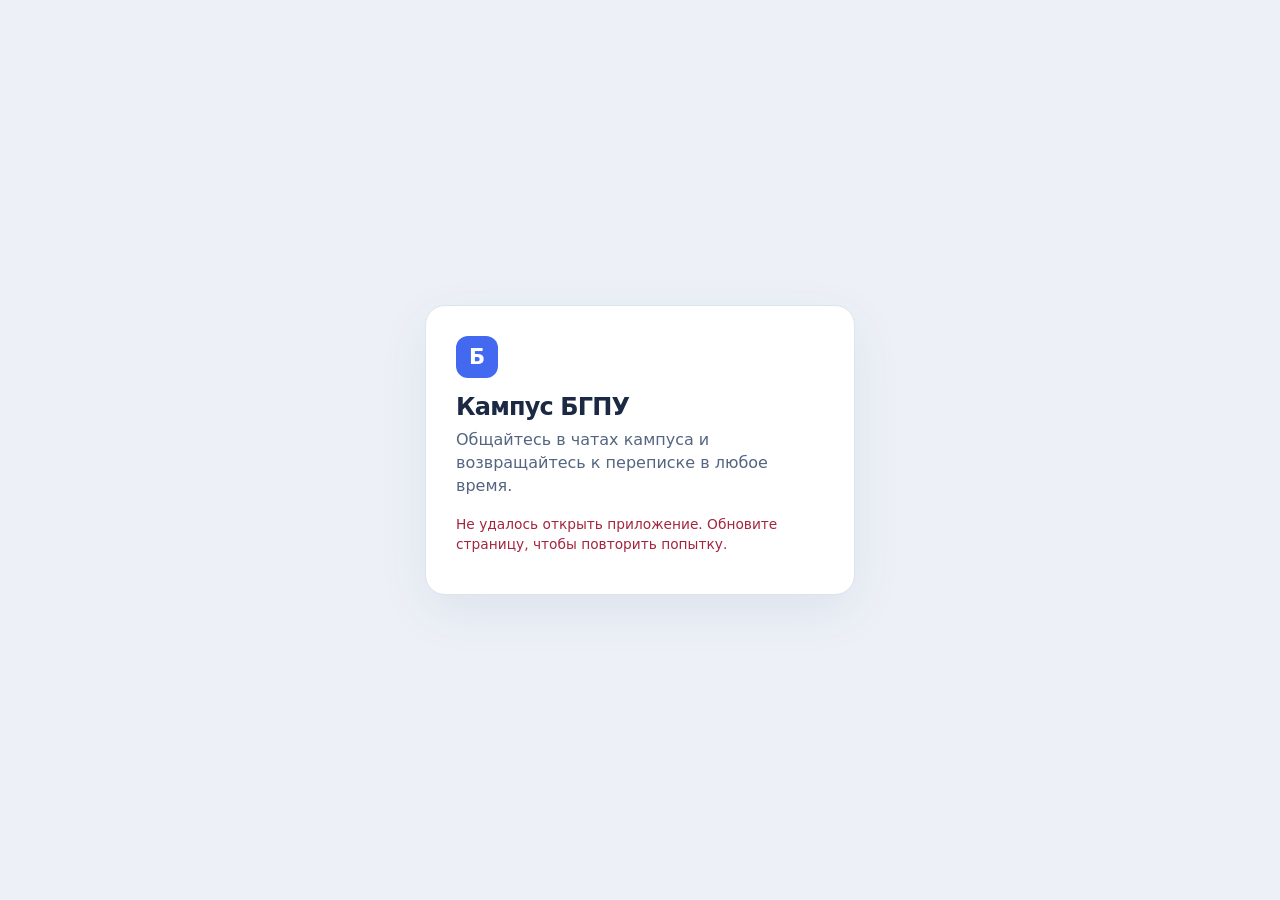
==== static/index.html @ 6a06cf98 "Build persistent campus chat interface" ====
<!doctype html>
<html lang="ru">
<head>
  <meta charset="utf-8">
  <meta name="viewport" content="width=device-width, initial-scale=1">
  <meta name="theme-color" content="#15213a">
  <title>Кампус БГПУ — общение</title>
  <link rel="stylesheet" href="/static/styles.css">
  <script src="/static/chat.js" defer></script>
</head>
<body>
  <main class="app" id="app" hidden>
    <aside class="sidebar">
      <div class="brand">
        <span class="brand-mark" aria-hidden="true">Б</span>
        <div><strong>Кампус БГПУ</strong><span>Общение</span></div>
      </div>
      <nav class="rooms" aria-label="Чаты кампуса">
        <h2>Чаты кампуса</h2>
        <div id="rooms"></div>
      </nav>
      <div class="profile">
        <span id="profile-avatar" class="avatar" aria-hidden="true"></span>
        <div><strong id="profile-name"></strong><span>Ваш профиль</span></div>
      </div>
    </aside>

    <section class="conversation" aria-labelledby="room-title">
      <header class="chat-header">
        <div>
          <h1 id="room-title"></h1>
          <p id="room-description"></p>
        </div>
        <div class="chat-actions">
          <span class="status" id="presence" role="status">Подключение…</span>
        </div>
      </header>
      <div class="timeline" id="timeline">
        <button class="secondary older" id="older" type="button" hidden>Загрузить предыдущие</button>
        <p class="empty" id="empty">Загружаем сообщения…</p>
        <ol class="messages" id="messages" aria-label="Сообщения чата"></ol>
      </div>
      <footer class="composer-area">
        <p class="inline-error" id="chat-error" role="alert"></p>
        <form class="composer" id="composer">
          <label class="visually-hidden" for="message">Сообщение</label>
          <textarea id="message" rows="2" maxlength="2000" placeholder="Напишите сообщение…" required></textarea>
          <button class="primary" id="send" type="submit">Отправить <span aria-hidden="true">↗</span></button>
        </form>
        <p class="keyboard-hint">Enter — отправить · Shift + Enter — новая строка</p>
      </footer>
    </section>
  </main>

  <main class="welcome" id="welcome">
    <section class="welcome-card">
      <span class="brand-mark" aria-hidden="true">Б</span>
      <h1>Кампус БГПУ</h1>
      <p>Общайтесь в чатах кампуса и возвращайтесь к переписке в любое время.</p>
      <p class="inline-error" id="startup-error" role="alert"></p>
      <p id="starting" role="status">Загружаем кампус…</p>
      <form id="profile-form" hidden>
        <label for="name">Как вас зовут?</label>
        <input id="name" name="name" minlength="2" maxlength="40" placeholder="Например, Анна" required>
        <button class="primary" type="submit">Открыть чаты <span aria-hidden="true">↗</span></button>
      </form>
    </section>
  </main>
</body>
</html>
---- static/styles.css ----
:root {
  color-scheme: light;
  font-family: "Segoe UI", system-ui, sans-serif;
  color: #1b2944;
  background: #edf1f7;
  --navy: #15213a;
  --blue: #2753ce;
  --blue-dark: #1c43b4;
  --muted: #546580;
  --line: #dce4f0;
  --surface: #fff;
}
* { box-sizing: border-box; }
[hidden] { display: none !important; }
body { margin: 0; }
button, input, textarea { font: inherit; }
button { cursor: pointer; }
button:disabled { cursor: default; opacity: .65; }
button:focus-visible, input:focus-visible, textarea:focus-visible, .timeline:focus-visible {
  outline: 3px solid #6590ff;
  outline-offset: 3px;
}
h1, h2, p { margin: 0; }
.app {
  display: grid;
  grid-template-columns: 258px minmax(0, 1fr);
  height: calc(100dvh - 56px);
  min-height: 480px;
  max-width: 1390px;
  margin: 28px auto;
  width: calc(100% - 56px);
  overflow: hidden;
  border: 1px solid var(--line);
  border-radius: 22px;
  background: var(--surface);
  box-shadow: 0 16px 52px #25375a13;
}
.sidebar {
  background: var(--navy);
  color: #f3f6ff;
  display: flex;
  flex-direction: column;
  min-width: 0;
  padding: 27px 17px 18px;
}
.brand, .profile { display: flex; align-items: center; min-width: 0; gap: 12px; }
.brand { padding: 0 8px 27px; }
.brand span:not(.brand-mark), .profile div span { display: block; color: #b9c7e3; font-size: .84rem; margin-top: 3px; }
.brand strong { font-size: 1.07rem; }
.brand-mark {
  display: grid;
  place-items: center;
  width: 42px;
  height: 42px;
  flex: 0 0 42px;
  border-radius: 12px;
  background: #4269ef;
  color: white;
  font-size: 1.32rem;
  font-weight: 750;
}
.rooms { flex: 1; min-height: 0; overflow: auto; }
.rooms h2 { color: #b9c7e3; font-size: .77rem; letter-spacing: .08em; text-transform: uppercase; margin: 0 9px 11px; }
.room-button {
  display: flex;
  align-items: center;
  width: 100%;
  text-align: left;
  border: 1px solid transparent;
  border-radius: 10px;
  padding: 11px 10px;
  gap: 9px;
  font-size: .95rem;
  color: #e7edff;
  background: transparent;
}
.room-button + .room-button { margin-top: 4px; }
.room-button:hover { background: #202f4d; }
.room-button[aria-current="true"] { background: #2c3e68; border-color: #405580; color: #fff; font-weight: 650; }
.room-symbol { color: #9db4ef; font-size: 1.06rem; }
.profile { padding: 17px 8px 0; margin-top: 16px; border-top: 1px solid #ffffff26; }
.profile div { min-width: 0; }
.profile strong { display: block; overflow: hidden; text-overflow: ellipsis; white-space: nowrap; }
.avatar {
  display: grid;
  place-items: center;
  width: 35px;
  height: 35px;
  flex: 0 0 35px;
  border-radius: 12px;
  background: #e4ebff;
  color: #284697;
  font-weight: 700;
  font-size: .84rem;
}
.conversation { display: flex; flex-direction: column; min-width: 0; min-height: 0; }
.chat-header {
  display: flex;
  gap: 16px;
  align-items: center;
  justify-content: space-between;
  padding: 22px 27px 20px;
  border-bottom: 1px solid var(--line);
}
.chat-header h1 { font-size: 1.4rem; letter-spacing: -.025em; }
.chat-header p { color: var(--muted); font-size: .89rem; margin-top: 4px; }
.chat-actions { display: flex; align-items: center; gap: 10px; }
.status {
  display: inline-flex;
  align-items: center;
  white-space: nowrap;
  gap: 6px;
  color: var(--muted);
  font-size: .8rem;
}
.status::before { content: ""; width: 8px; height: 8px; border-radius: 50%; background: #8b99b2; }
.status.connected::before { background: #24926f; }
.timeline {
  flex: 1;
  min-height: 0;
  padding: 23px 27px;
  overflow: auto;
  background: #f5f7fc;
}
.empty { color: var(--muted); text-align: center; margin: min(14vh, 80px) auto 0; }
.messages { list-style: none; display: flex; flex-direction: column; gap: 15px; padding: 0; margin: 0; }
.message-row { display: flex; gap: 9px; align-self: flex-start; max-width: min(80%, 650px); min-width: 0; }
.message-row.own { align-self: flex-end; }
.message-card { min-width: 0; padding: 9px 13px 11px; border: 1px solid var(--line); border-radius: 3px 15px 15px; background: #fff; }
.own .message-card { border-color: #cedcff; border-radius: 15px 3px 15px 15px; background: #e6eeff; }
.message-meta { display: flex; flex-wrap: wrap; align-items: baseline; gap: 3px 10px; color: #385185; font-size: .76rem; }
.message-meta strong { overflow-wrap: anywhere; }
.message-meta time { color: var(--muted); white-space: nowrap; }
.message-text { margin-top: 4px; line-height: 1.42; font-size: .94rem; overflow-wrap: anywhere; white-space: pre-wrap; }
.composer-area { padding: 13px 27px 14px; border-top: 1px solid var(--line); }
.composer { display: flex; align-items: stretch; gap: 10px; }
.composer textarea, .welcome input {
  width: 100%;
  min-width: 0;
  padding: 10px 12px;
  border: 1px solid #cbd6e8;
  border-radius: 10px;
  color: inherit;
  background: #fff;
}
.composer textarea { resize: vertical; min-height: 47px; max-height: 160px; }
.keyboard-hint { margin-top: 7px; color: var(--muted); font-size: .73rem; }
.primary, .secondary { border: 1px solid transparent; border-radius: 10px; padding: 9px 13px; font-weight: 650; white-space: nowrap; }
.primary { background: var(--blue); color: white; }
.primary:hover:enabled { background: var(--blue-dark); }
.primary span { margin-left: 4px; }
.secondary { border-color: #cbd6e8; background: #fff; color: #304775; }
.secondary:hover:enabled { background: #eaf0ff; }
.older { display: block; margin: 0 auto 18px; font-size: .83rem; }
.inline-error { color: #a3263e; font-size: .86rem; }
.inline-error:not(:empty) { margin-bottom: 9px; }
.welcome { display: grid; min-height: 100dvh; place-items: center; padding: 24px; }
.welcome-card { width: min(100%, 430px); padding: 30px; border: 1px solid var(--line); border-radius: 20px; background: white; box-shadow: 0 16px 52px #25375a13; }
.welcome h1 { margin: 15px 0 7px; letter-spacing: -.035em; }
.welcome p { color: var(--muted); line-height: 1.45; margin-bottom: 18px; }
.welcome p.inline-error { color: #a3263e; }
.welcome p.inline-error:empty { display: none; }
.welcome form { display: grid; gap: 9px; }
.welcome label { font-size: .89rem; font-weight: 650; }
.welcome form .primary { margin-top: 4px; min-height: 42px; }
.visually-hidden { position: absolute; width: 1px; height: 1px; padding: 0; margin: -1px; overflow: hidden; clip-path: inset(50%); white-space: nowrap; }
@media (max-width: 840px) {
  .app { width: 100%; min-height: 0; height: 100dvh; margin: 0; border: 0; border-radius: 0; grid-template-columns: 202px minmax(0, 1fr); }
  .chat-header, .timeline, .composer-area { padding-left: 16px; padding-right: 16px; }
}
@media (max-width: 640px) {
  .app { display: flex; flex-direction: column; }
  .sidebar { padding: 10px 11px; display: grid; grid-template-columns: minmax(0, 1fr) minmax(0, 40%); gap: 8px; }
  .brand { padding: 0; }
  .brand-mark { width: 32px; height: 32px; flex-basis: 32px; font-size: 1rem; }
  .brand span:not(.brand-mark), .profile div span { display: none; }
  .rooms { grid-row: 2; grid-column: 1 / -1; }
  .rooms h2 { display: none; }
  #rooms { display: flex; gap: 4px; }
  .room-button { white-space: nowrap; width: auto; font-size: .79rem; padding: 7px; gap: 4px; }
  .room-button + .room-button { margin-top: 0; }
  .profile { grid-row: 1; grid-column: 2; margin: 0; border: 0; padding: 0; align-self: center; justify-self: end; max-width: 100%; font-size: .82rem; }
  .profile .avatar { width: 26px; height: 26px; flex-basis: 26px; }
  .conversation { flex: 1; }
  .chat-header { padding-top: 10px; padding-bottom: 10px; }
  .chat-header h1 { font-size: 1.08rem; }
  .chat-header p, .keyboard-hint { display: none; }
  .status { font-size: .72rem; }
  .timeline { padding-top: 14px; padding-bottom: 14px; }
  .composer-area { padding-top: 8px; padding-bottom: 8px; }
  .composer { gap: 7px; }
  .composer textarea { min-height: 42px; font-size: 1rem; }
  .composer button { padding-inline: 8px; font-size: .83rem; }
  .message-row { max-width: 91%; }
}
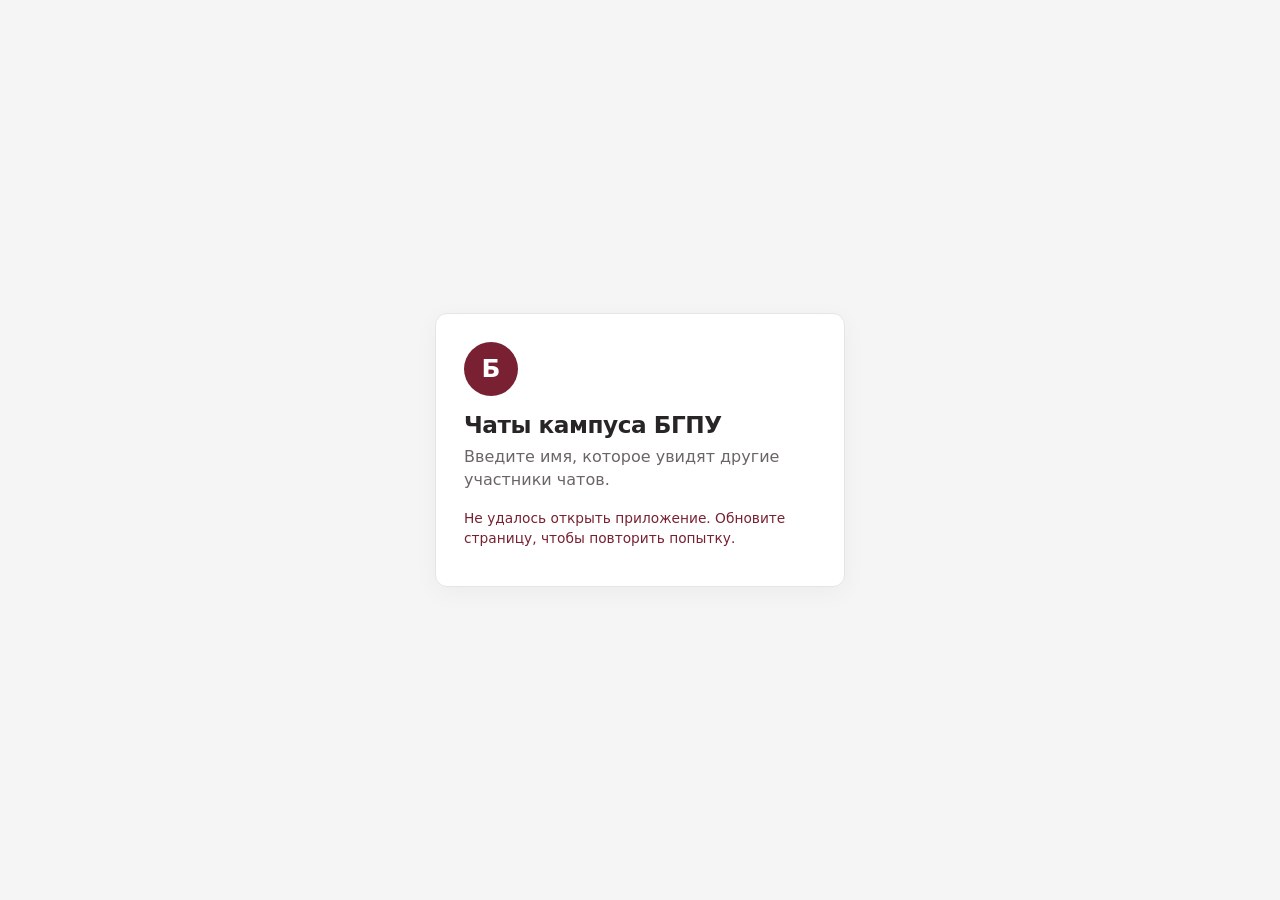
==== commit 1c10ee75: "Style chat to match the campus palette" ====
--- a/static/index.html
+++ b/static/index.html
@@ -3,7 +3,7 @@
 <head>
   <meta charset="utf-8">
   <meta name="viewport" content="width=device-width, initial-scale=1">
-  <meta name="theme-color" content="#15213a">
+  <meta name="theme-color" content="#ffffff">
   <title>Кампус БГПУ — общение</title>
   <link rel="stylesheet" href="/static/styles.css">
   <script src="/static/chat.js" defer></script>
@@ -16,7 +16,10 @@
         <div><strong>Кампус БГПУ</strong><span>Общение</span></div>
       </div>
       <nav class="rooms" aria-label="Чаты кампуса">
-        <h2>Чаты кампуса</h2>
+        <div class="room-nav-heading">
+          <h2>Чаты кампуса</h2>
+          <button class="new-room" id="new-room" type="button" aria-label="Создать чат" aria-haspopup="dialog">+ Создать</button>
+        </div>
         <div id="rooms"></div>
       </nav>
       <div class="profile">
@@ -33,6 +36,12 @@
         </div>
         <div class="chat-actions">
           <span class="status" id="presence" role="status">Подключение…</span>
+          <button class="secondary invite-trigger" id="open-invite" type="button" aria-label="Пригласить по ссылке" aria-haspopup="dialog" hidden>Пригласить</button>
+          <button class="secondary notification-trigger" id="open-notifications" type="button" aria-haspopup="dialog">
+            <span class="notification-label">Уведомления</span>
+            <span class="bell" aria-hidden="true"></span>
+            <span class="badge" id="notice-count" aria-hidden="true" hidden></span>
+          </button>
         </div>
       </header>
       <div class="timeline" id="timeline">
@@ -52,11 +61,79 @@
     </section>
   </main>
 
+  <dialog id="notifications" class="notification-panel" aria-labelledby="notifications-title">
+    <header class="notification-header">
+      <h2 id="notifications-title">Уведомления</h2>
+      <form method="dialog">
+        <button type="submit" class="secondary close-panel" aria-label="Закрыть уведомления">×</button>
+      </form>
+    </header>
+    <div class="notification-settings">
+      <button class="secondary" id="system-notices" type="button">Включить системные</button>
+      <p id="system-status" role="status"></p>
+    </div>
+    <div class="notification-toolbar">
+      <button class="text-button" id="read-all" type="button" disabled>Прочитать все</button>
+    </div>
+    <p class="inline-error notice-error" id="notice-error" role="alert"></p>
+    <p class="notification-empty" id="notice-empty">Уведомлений пока нет.</p>
+    <ol id="notice-list" class="notification-list"></ol>
+  </dialog>
+
+  <dialog id="create-room-dialog" class="room-dialog" aria-labelledby="create-room-title">
+    <header class="notification-header">
+      <h2 id="create-room-title">Создать чат</h2>
+      <form method="dialog">
+        <button type="submit" class="secondary close-panel" aria-label="Закрыть">×</button>
+      </form>
+    </header>
+    <form id="create-room-form" class="room-dialog-body">
+      <p>К закрытому чату можно присоединиться по ссылке-приглашению.</p>
+      <label for="new-room-title">Название</label>
+      <input id="new-room-title" minlength="2" maxlength="60" placeholder="Например, Группа дипломников" required autofocus>
+      <label for="new-room-description">Описание (необязательно)</label>
+      <textarea id="new-room-description" maxlength="160" rows="2"></textarea>
+      <p id="create-room-error" class="inline-error" role="alert"></p>
+      <button class="primary" type="submit">Создать чат</button>
+    </form>
+  </dialog>
+
+  <dialog id="share-dialog" class="room-dialog" aria-labelledby="share-title">
+    <header class="notification-header">
+      <h2 id="share-title">Пригласить в чат</h2>
+      <form method="dialog">
+        <button type="submit" class="secondary close-panel" aria-label="Закрыть">×</button>
+      </form>
+    </header>
+    <div class="room-dialog-body">
+      <p>Любой, у кого есть эта ссылка, сможет вступить в чат.</p>
+      <label for="invite-url">Ссылка-приглашение</label>
+      <input id="invite-url" readonly>
+      <button class="primary" id="copy-invite" type="button" disabled>Скопировать ссылку</button>
+      <p id="share-status" role="status"></p>
+    </div>
+  </dialog>
+
+  <dialog id="join-dialog" class="room-dialog" aria-labelledby="join-title">
+    <header class="notification-header">
+      <h2 id="join-title">Приглашение в чат</h2>
+      <form method="dialog">
+        <button type="submit" class="secondary close-panel" aria-label="Закрыть">×</button>
+      </form>
+    </header>
+    <div class="room-dialog-body">
+      <p>Вступить в закрытый чат по этой ссылке?</p>
+      <p id="join-error" class="inline-error" role="alert"></p>
+      <button class="primary" id="join-room" type="button">Вступить</button>
+    </div>
+  </dialog>
+
   <main class="welcome" id="welcome">
     <section class="welcome-card">
       <span class="brand-mark" aria-hidden="true">Б</span>
-      <h1>Кампус БГПУ</h1>
-      <p>Общайтесь в чатах кампуса и возвращайтесь к переписке в любое время.</p>
+      <h1>Чаты кампуса БГПУ</h1>
+      <p>Введите имя, которое увидят другие участники чатов.</p>
+      <p id="welcome-invite" hidden>Создайте профиль, чтобы принять приглашение в чат.</p>
       <p class="inline-error" id="startup-error" role="alert"></p>
       <p id="starting" role="status">Загружаем кампус…</p>
       <form id="profile-form" hidden>
--- a/static/styles.css
+++ b/static/styles.css
@@ -1,14 +1,18 @@
 :root {
   color-scheme: light;
-  font-family: "Segoe UI", system-ui, sans-serif;
-  color: #1b2944;
-  background: #edf1f7;
-  --navy: #15213a;
-  --blue: #2753ce;
-  --blue-dark: #1c43b4;
-  --muted: #546580;
-  --line: #dce4f0;
+  font-family: system-ui, "Segoe UI", sans-serif;
+  color: #282527;
+  background: #f6f5f5;
+  --accent: #792132;
+  --accent-hover: #641a2a;
+  --accent-soft: #f9eff1;
+  --accent-line: #ead6db;
+  --muted: #6c6568;
+  --line: #e8e4e6;
+  --control-line: #d9d2d5;
   --surface: #fff;
+  --canvas: #faf9f9;
+  --dialog-shadow: 0 18px 55px #29171e29;
 }
 * { box-sizing: border-box; }
 [hidden] { display: none !important; }
@@ -17,35 +21,35 @@
 button { cursor: pointer; }
 button:disabled { cursor: default; opacity: .65; }
 button:focus-visible, input:focus-visible, textarea:focus-visible, .timeline:focus-visible {
-  outline: 3px solid #6590ff;
+  outline: 2px solid #a4475b;
   outline-offset: 3px;
 }
 h1, h2, p { margin: 0; }
 .app {
   display: grid;
-  grid-template-columns: 258px minmax(0, 1fr);
-  height: calc(100dvh - 56px);
+  grid-template-columns: 266px minmax(0, 1fr);
+  height: calc(100dvh - 48px);
   min-height: 480px;
-  max-width: 1390px;
-  margin: 28px auto;
-  width: calc(100% - 56px);
+  max-width: 1280px;
+  margin: 24px auto;
+  width: calc(100% - 48px);
   overflow: hidden;
   border: 1px solid var(--line);
-  border-radius: 22px;
-  background: var(--surface);
-  box-shadow: 0 16px 52px #25375a13;
+  border-radius: 12px;
+  background: var(--surface);
+  box-shadow: 0 6px 26px #25151d0a;
 }
 .sidebar {
-  background: var(--navy);
-  color: #f3f6ff;
+  background: var(--surface);
+  border-right: 1px solid var(--line);
   display: flex;
   flex-direction: column;
   min-width: 0;
   padding: 27px 17px 18px;
 }
 .brand, .profile { display: flex; align-items: center; min-width: 0; gap: 12px; }
-.brand { padding: 0 8px 27px; }
-.brand span:not(.brand-mark), .profile div span { display: block; color: #b9c7e3; font-size: .84rem; margin-top: 3px; }
+.brand { padding: 0 5px 22px; margin-bottom: 15px; border-bottom: 1px solid var(--line); }
+.brand span:not(.brand-mark), .profile div span { display: block; color: var(--muted); font-size: .81rem; margin-top: 2px; }
 .brand strong { font-size: 1.07rem; }
 .brand-mark {
   display: grid;
@@ -53,32 +57,38 @@
   width: 42px;
   height: 42px;
   flex: 0 0 42px;
-  border-radius: 12px;
-  background: #4269ef;
+  border-radius: 50%;
+  background: var(--accent);
   color: white;
   font-size: 1.32rem;
   font-weight: 750;
 }
 .rooms { flex: 1; min-height: 0; overflow: auto; }
-.rooms h2 { color: #b9c7e3; font-size: .77rem; letter-spacing: .08em; text-transform: uppercase; margin: 0 9px 11px; }
+.room-nav-heading { display: flex; align-items: center; justify-content: space-between; gap: 5px; margin: 0 0 9px 9px; }
+.rooms h2 { color: var(--muted); font-size: .8rem; font-weight: 600; }
+.new-room { border: 1px solid var(--accent-line); border-radius: 7px; padding: 5px 7px; color: var(--accent); background: var(--surface); font-size: .78rem; font-weight: 600; white-space: nowrap; }
+.new-room:hover { background: var(--accent-soft); }
 .room-button {
   display: flex;
   align-items: center;
   width: 100%;
   text-align: left;
   border: 1px solid transparent;
-  border-radius: 10px;
+  border-radius: 8px;
   padding: 11px 10px;
   gap: 9px;
   font-size: .95rem;
-  color: #e7edff;
+  color: inherit;
   background: transparent;
 }
 .room-button + .room-button { margin-top: 4px; }
-.room-button:hover { background: #202f4d; }
-.room-button[aria-current="true"] { background: #2c3e68; border-color: #405580; color: #fff; font-weight: 650; }
-.room-symbol { color: #9db4ef; font-size: 1.06rem; }
-.profile { padding: 17px 8px 0; margin-top: 16px; border-top: 1px solid #ffffff26; }
+.room-button:hover { background: var(--canvas); }
+.room-button[aria-current="true"] { background: var(--accent-soft); border-color: var(--accent-line); color: var(--accent); font-weight: 650; }
+.room-symbol { color: var(--accent); font-size: .95rem; }
+.room-lock { position: relative; width: 11px; height: 8px; flex: 0 0 11px; margin: 4px 1px 0; border: 1px solid var(--accent); border-radius: 2px; }
+.room-lock::before { content: ""; position: absolute; inset: -6px 1px auto; height: 5px; border: 1px solid var(--accent); border-bottom: 0; border-radius: 5px 5px 0 0; }
+.room-label { min-width: 0; overflow: hidden; text-overflow: ellipsis; white-space: nowrap; }
+.profile { padding: 17px 5px 0; margin-top: 16px; border-top: 1px solid var(--line); }
 .profile div { min-width: 0; }
 .profile strong { display: block; overflow: hidden; text-overflow: ellipsis; white-space: nowrap; }
 .avatar {
@@ -87,9 +97,9 @@
   width: 35px;
   height: 35px;
   flex: 0 0 35px;
-  border-radius: 12px;
-  background: #e4ebff;
-  color: #284697;
+  border-radius: 50%;
+  background: var(--accent-soft);
+  color: var(--accent);
   font-weight: 700;
   font-size: .84rem;
 }
@@ -102,9 +112,11 @@
   padding: 22px 27px 20px;
   border-bottom: 1px solid var(--line);
 }
+.chat-header > div:first-child { min-width: 0; overflow-wrap: anywhere; }
 .chat-header h1 { font-size: 1.4rem; letter-spacing: -.025em; }
 .chat-header p { color: var(--muted); font-size: .89rem; margin-top: 4px; }
-.chat-actions { display: flex; align-items: center; gap: 10px; }
+.chat-actions { display: flex; flex: 0 0 auto; flex-wrap: wrap; align-items: center; justify-content: end; gap: 10px; }
+.invite-trigger { font-size: .86rem; }
 .status {
   display: inline-flex;
   align-items: center;
@@ -113,52 +125,134 @@
   color: var(--muted);
   font-size: .8rem;
 }
-.status::before { content: ""; width: 8px; height: 8px; border-radius: 50%; background: #8b99b2; }
-.status.connected::before { background: #24926f; }
+.status::before { content: ""; width: 8px; height: 8px; border-radius: 50%; background: #91868a; }
+.status.connected::before { background: #318464; }
 .timeline {
   flex: 1;
   min-height: 0;
   padding: 23px 27px;
   overflow: auto;
-  background: #f5f7fc;
+  background: var(--canvas);
 }
 .empty { color: var(--muted); text-align: center; margin: min(14vh, 80px) auto 0; }
 .messages { list-style: none; display: flex; flex-direction: column; gap: 15px; padding: 0; margin: 0; }
 .message-row { display: flex; gap: 9px; align-self: flex-start; max-width: min(80%, 650px); min-width: 0; }
 .message-row.own { align-self: flex-end; }
-.message-card { min-width: 0; padding: 9px 13px 11px; border: 1px solid var(--line); border-radius: 3px 15px 15px; background: #fff; }
-.own .message-card { border-color: #cedcff; border-radius: 15px 3px 15px 15px; background: #e6eeff; }
-.message-meta { display: flex; flex-wrap: wrap; align-items: baseline; gap: 3px 10px; color: #385185; font-size: .76rem; }
+.message-card { min-width: 0; padding: 9px 13px 11px; border: 1px solid var(--line); border-radius: 3px 12px 12px; background: var(--surface); }
+.own .message-card { border-color: var(--accent-line); border-radius: 12px 3px 12px 12px; background: var(--accent-soft); }
+.message-meta { display: flex; flex-wrap: wrap; align-items: baseline; gap: 3px 10px; color: var(--accent); font-size: .76rem; }
 .message-meta strong { overflow-wrap: anywhere; }
 .message-meta time { color: var(--muted); white-space: nowrap; }
 .message-text { margin-top: 4px; line-height: 1.42; font-size: .94rem; overflow-wrap: anywhere; white-space: pre-wrap; }
 .composer-area { padding: 13px 27px 14px; border-top: 1px solid var(--line); }
 .composer { display: flex; align-items: stretch; gap: 10px; }
-.composer textarea, .welcome input {
+.composer textarea, .welcome input, .room-dialog input, .room-dialog textarea {
   width: 100%;
   min-width: 0;
   padding: 10px 12px;
-  border: 1px solid #cbd6e8;
-  border-radius: 10px;
-  color: inherit;
-  background: #fff;
+  border: 1px solid var(--control-line);
+  border-radius: 8px;
+  color: inherit;
+  background: var(--surface);
 }
 .composer textarea { resize: vertical; min-height: 47px; max-height: 160px; }
 .keyboard-hint { margin-top: 7px; color: var(--muted); font-size: .73rem; }
-.primary, .secondary { border: 1px solid transparent; border-radius: 10px; padding: 9px 13px; font-weight: 650; white-space: nowrap; }
-.primary { background: var(--blue); color: white; }
-.primary:hover:enabled { background: var(--blue-dark); }
+.primary, .secondary { border: 1px solid transparent; border-radius: 8px; padding: 9px 13px; font-weight: 600; white-space: nowrap; }
+.primary { background: var(--accent); color: white; }
+.primary:hover:enabled { background: var(--accent-hover); }
 .primary span { margin-left: 4px; }
-.secondary { border-color: #cbd6e8; background: #fff; color: #304775; }
-.secondary:hover:enabled { background: #eaf0ff; }
+.secondary { border-color: var(--control-line); background: var(--surface); color: inherit; }
+.secondary:hover:enabled { background: var(--canvas); }
+.invite-trigger { color: var(--accent); }
+.notification-trigger { display: inline-flex; align-items: center; justify-content: center; gap: 8px; font-size: .86rem; }
+.bell { display: none; }
+.badge {
+  min-width: 19px;
+  padding: 2px 5px;
+  border-radius: 999px;
+  background: var(--accent);
+  color: #fff;
+  text-align: center;
+  font-size: .7rem;
+  line-height: 1.16;
+}
+.notification-panel {
+  width: min(420px, calc(100vw - 24px));
+  max-width: none;
+  max-height: calc(100dvh - 32px);
+  margin: 16px max(12px, calc((100vw - 1280px) / 2 + 12px)) 16px auto;
+  padding: 0;
+  border: 1px solid var(--line);
+  border-radius: 12px;
+  color: inherit;
+  background: var(--surface);
+  box-shadow: var(--dialog-shadow);
+}
+.notification-panel::backdrop, .room-dialog::backdrop { background: #281d233d; }
+.room-dialog {
+  width: min(430px, calc(100vw - 24px));
+  max-width: none;
+  max-height: calc(100dvh - 24px);
+  padding: 0;
+  border: 1px solid var(--line);
+  border-radius: 12px;
+  background: var(--surface);
+  color: inherit;
+  box-shadow: var(--dialog-shadow);
+}
+.room-dialog-body { display: grid; gap: 9px; padding: 16px 18px 18px; }
+.room-dialog-body > p:not(.inline-error) { font-size: .88rem; line-height: 1.4; color: var(--muted); }
+.room-dialog-body > p:empty { display: none; }
+.room-dialog label { font-size: .89rem; font-weight: 650; }
+.room-dialog textarea { resize: vertical; }
+.room-dialog-body .primary { justify-self: end; }
+.notification-header { display: flex; align-items: center; justify-content: space-between; gap: 12px; padding: 16px 18px; border-bottom: 1px solid var(--line); }
+.notification-header h2 { font-size: 1.17rem; }
+.close-panel { display: grid; place-items: center; width: 32px; height: 32px; padding: 0; font-size: 1.25rem; line-height: 1; }
+.notification-settings { padding: 14px 18px; background: var(--canvas); border-bottom: 1px solid var(--line); }
+.notification-settings button { font-size: .82rem; }
+.notification-settings p { margin-top: 7px; font-size: .81rem; line-height: 1.4; color: var(--muted); }
+.notification-toolbar { display: flex; justify-content: end; padding: 8px 18px 4px; }
+.text-button { border: 0; border-radius: 5px; padding: 4px 0; background: transparent; color: var(--accent); font-weight: 650; font-size: .84rem; }
+.text-button:hover:enabled { text-decoration: underline; }
+.notification-empty { padding: 24px 18px 36px; text-align: center; color: var(--muted); font-size: .9rem; }
+.notice-error:not(:empty) { padding: 4px 18px; }
+.notification-list { padding: 0 11px 11px; margin: 0; list-style: none; }
+.notification-list li + li { margin-top: 4px; }
+.notice {
+  display: grid;
+  gap: 4px;
+  width: 100%;
+  padding: 10px 9px;
+  border: 1px solid transparent;
+  border-radius: 9px;
+  background: transparent;
+  color: inherit;
+  text-align: left;
+}
+.notice.unread { background: var(--accent-soft); border-color: var(--accent-line); }
+.notice:hover { border-color: var(--accent-line); }
+.notice-top { display: flex; align-items: baseline; justify-content: space-between; flex-wrap: wrap; gap: 2px 8px; }
+.notice-top strong { font-size: .86rem; }
+.notice-top time { color: var(--muted); font-size: .73rem; }
+.notice-preview {
+  display: -webkit-box;
+  -webkit-line-clamp: 2;
+  -webkit-box-orient: vertical;
+  overflow: hidden;
+  overflow-wrap: anywhere;
+  font-size: .83rem;
+}
 .older { display: block; margin: 0 auto 18px; font-size: .83rem; }
-.inline-error { color: #a3263e; font-size: .86rem; }
+.inline-error { color: var(--accent); font-size: .86rem; }
 .inline-error:not(:empty) { margin-bottom: 9px; }
 .welcome { display: grid; min-height: 100dvh; place-items: center; padding: 24px; }
-.welcome-card { width: min(100%, 430px); padding: 30px; border: 1px solid var(--line); border-radius: 20px; background: white; box-shadow: 0 16px 52px #25375a13; }
-.welcome h1 { margin: 15px 0 7px; letter-spacing: -.035em; }
+.welcome-card { width: min(100%, 410px); padding: 28px; border: 1px solid var(--line); border-radius: 12px; background: var(--surface); box-shadow: 0 6px 26px #25151d0a; }
+.welcome .brand-mark { width: 54px; height: 54px; font-size: 1.55rem; }
+.welcome h1 { margin: 15px 0 7px; font-size: 1.45rem; letter-spacing: -.02em; }
 .welcome p { color: var(--muted); line-height: 1.45; margin-bottom: 18px; }
-.welcome p.inline-error { color: #a3263e; }
+.welcome p.inline-error { color: var(--accent); }
+.welcome p#welcome-invite { padding: 10px 12px; border-radius: 8px; background: var(--accent-soft); color: var(--accent); font-size: .88rem; }
 .welcome p.inline-error:empty { display: none; }
 .welcome form { display: grid; gap: 9px; }
 .welcome label { font-size: .89rem; font-weight: 650; }
@@ -170,22 +264,37 @@
 }
 @media (max-width: 640px) {
   .app { display: flex; flex-direction: column; }
-  .sidebar { padding: 10px 11px; display: grid; grid-template-columns: minmax(0, 1fr) minmax(0, 40%); gap: 8px; }
-  .brand { padding: 0; }
+  .sidebar { padding: 10px 11px; display: grid; grid-template-columns: minmax(0, 1fr) minmax(0, 40%); gap: 8px; border-right: 0; border-bottom: 1px solid var(--line); }
+  .brand { margin: 0; padding: 0; border: 0; }
   .brand-mark { width: 32px; height: 32px; flex-basis: 32px; font-size: 1rem; }
   .brand span:not(.brand-mark), .profile div span { display: none; }
-  .rooms { grid-row: 2; grid-column: 1 / -1; }
+  .rooms { grid-row: 2; grid-column: 1 / -1; display: grid; grid-template-columns: minmax(0, 1fr) auto; align-items: center; gap: 6px; overflow: visible; }
   .rooms h2 { display: none; }
-  #rooms { display: flex; gap: 4px; }
-  .room-button { white-space: nowrap; width: auto; font-size: .79rem; padding: 7px; gap: 4px; }
+  .room-nav-heading { grid-column: 2; grid-row: 1; margin: 0; }
+  #rooms { grid-column: 1; grid-row: 1; display: flex; gap: 4px; overflow-x: auto; scrollbar-width: thin; }
+  .room-button { flex: 0 0 auto; width: auto; max-width: 210px; font-size: .79rem; padding: 7px; gap: 4px; }
   .room-button + .room-button { margin-top: 0; }
   .profile { grid-row: 1; grid-column: 2; margin: 0; border: 0; padding: 0; align-self: center; justify-self: end; max-width: 100%; font-size: .82rem; }
   .profile .avatar { width: 26px; height: 26px; flex-basis: 26px; }
   .conversation { flex: 1; }
-  .chat-header { padding-top: 10px; padding-bottom: 10px; }
+  .chat-header { padding-top: 10px; padding-bottom: 10px; gap: 8px; }
+  .chat-actions { gap: 5px; max-width: 66%; }
+  .invite-trigger { padding: 7px; font-size: .78rem; }
   .chat-header h1 { font-size: 1.08rem; }
   .chat-header p, .keyboard-hint { display: none; }
   .status { font-size: .72rem; }
+  .notification-trigger { padding: 7px; gap: 6px; }
+  .notification-label { position: absolute; width: 1px; height: 1px; overflow: hidden; clip-path: inset(50%); }
+  .bell {
+    display: block;
+    position: relative;
+    width: 12px;
+    height: 11px;
+    margin: 1px 2px 3px;
+    border: 1.5px solid currentColor;
+    border-radius: 7px 7px 3px 3px;
+  }
+  .bell::after { content: ""; position: absolute; width: 4px; height: 1.5px; border-radius: 1px; background: currentColor; bottom: -4px; left: 2.5px; }
   .timeline { padding-top: 14px; padding-bottom: 14px; }
   .composer-area { padding-top: 8px; padding-bottom: 8px; }
   .composer { gap: 7px; }
